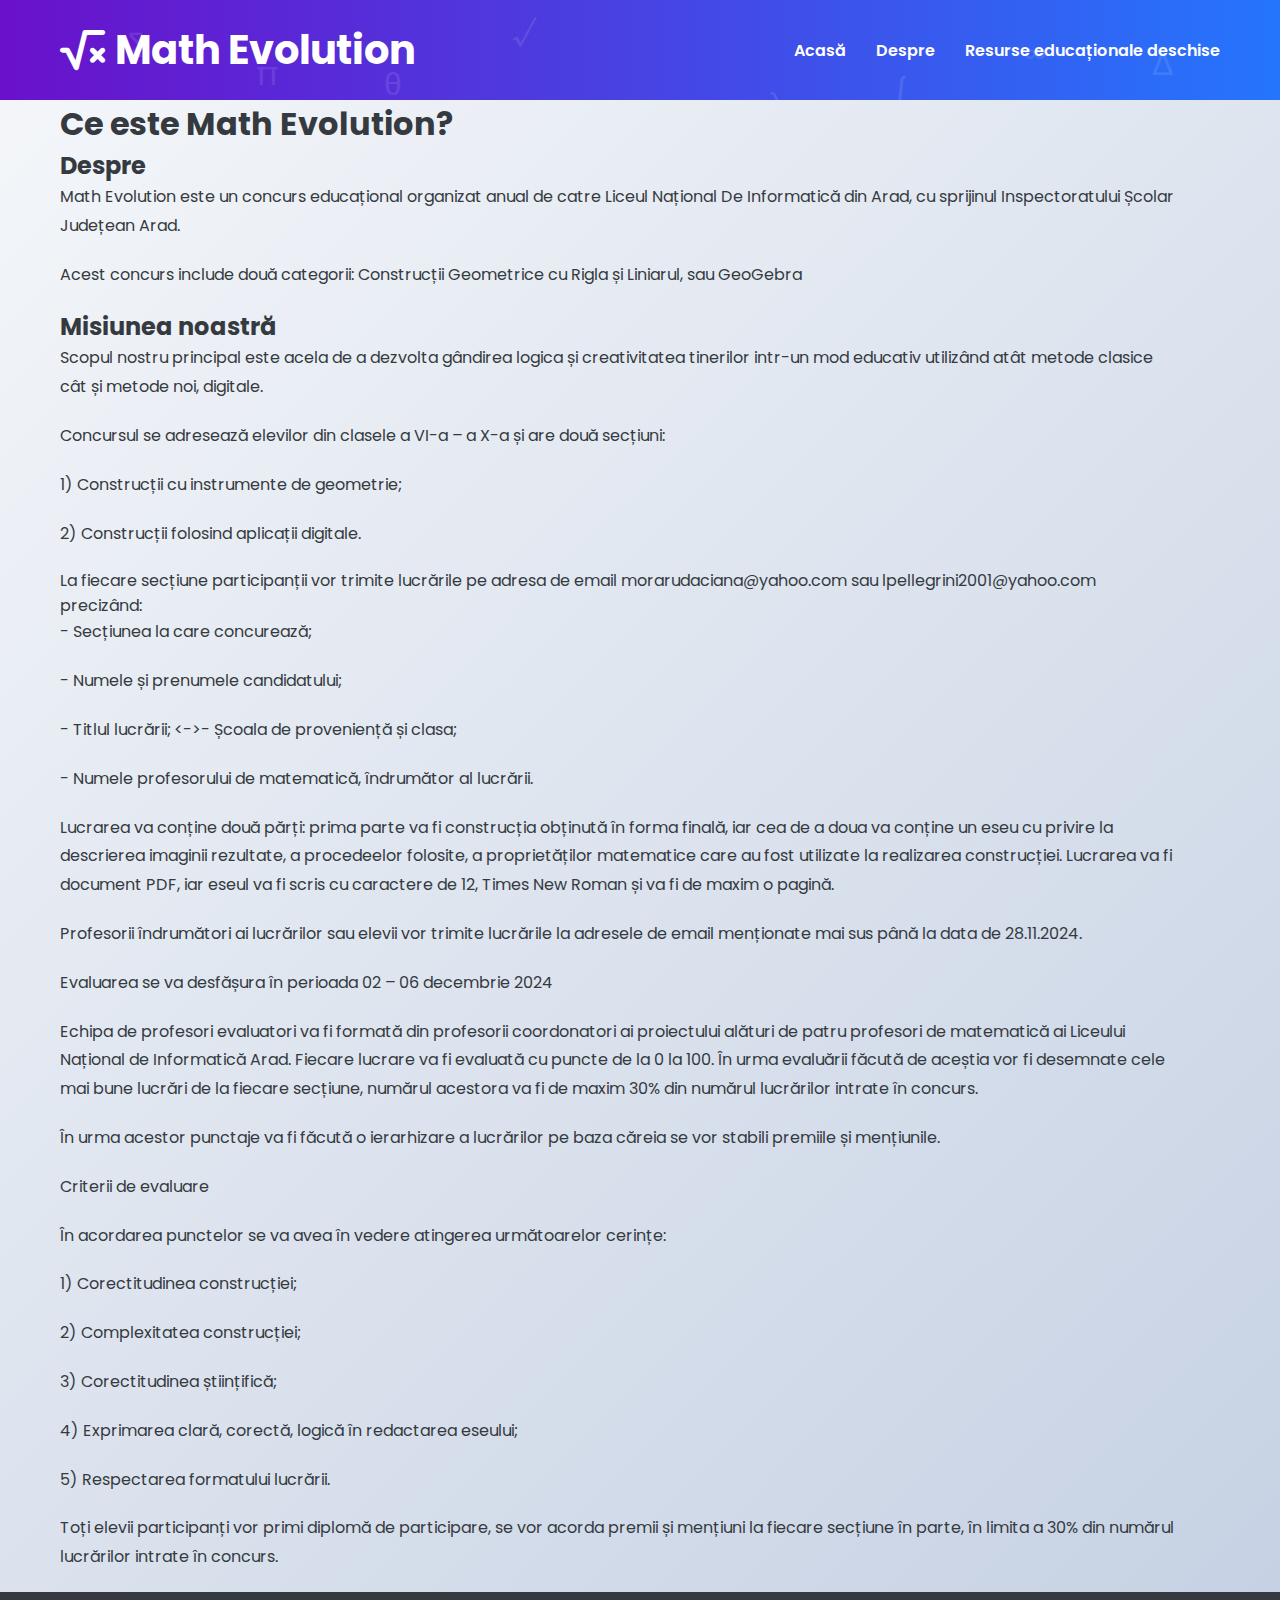
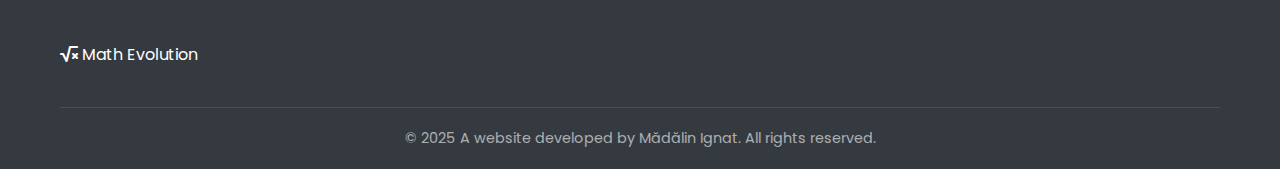
==== about.html @ f0a93d22 "Add files via upload" ====
<!DOCTYPE html>
<html lang="en">
<head>
    <meta charset="UTF-8">
    <meta name="viewport" content="width=device-width, initial-scale=1.0">
    <title>About - Mathematics Symposium</title>
    <link rel="stylesheet" href="https://cdnjs.cloudflare.com/ajax/libs/font-awesome/6.0.0/css/all.min.css">
    <link href="https://fonts.googleapis.com/css2?family=Poppins:wght@300;400;600;700&family=Quicksand:wght@400;700&display=swap" rel="stylesheet">
    <link href="https://fonts.googleapis.com/css2?family=Poppins:wght@300;400;600;700&family=Quicksand:wght@400;700&display=swap" rel="stylesheet">
    <link rel="stylesheet" href="style.css">
</head>
<body>
    <!-- Header -->
    <header>
        <div class="math-shapes">
            <span class="shape" style="top: 20%; left: 10%;">∑</span>
            <span class="shape" style="top: 50%; left: 20%;">π</span>
            <span class="shape" style="top: 30%; left: 80%;">∞</span>
            <span class="shape" style="top: 70%; left: 70%;">∫</span>
            <span class="shape" style="top: 10%; left: 40%;">√</span>
            <span class="shape" style="top: 60%; left: 30%;">θ</span>
            <span class="shape" style="top: 80%; left: 60%;">λ</span>
            <span class="shape" style="top: 40%; left: 90%;">Δ</span>
        </div>
        <div class="container">
            <div class="header-content">
                <div class="logo">
                    <i class="fas fa-square-root-alt"></i> Math Evolution
                </div>
                <nav>
                    <ul>
                        <li><a href="index.html">Acasă</a></li>
                        <li><a href="about.html">Despre</a></li>
                        <li><a href="gallery.html">Resurse educaționale deschise</a></li>
                        
                    </ul>
                </nav>
            </div>
        </div>
    </header>

    <!-- About Section -->
    <section class="about-hero">
        <div class="container">
            <h1>Ce este Math Evolution?</h1>
            <p></p>
        </div>
    </section>

    <section class="about-content">
        <div class="container">
            <div class="about-grid">
                <div class="about-text">
                    <h2>Despre</h2>
                    <p>Math Evolution este un concurs educațional organizat anual de catre Liceul Național De Informatică din Arad, cu sprijinul Inspectoratului Școlar Județean Arad.</p>
                    <p>Acest concurs include două categorii: Construcții Geometrice cu Rigla și Liniarul, sau GeoGebra</p>
                    <h2>Misiunea noastră</h2>
                    <p>Scopul nostru principal este acela de a dezvolta gândirea logica și creativitatea tinerilor intr-un mod educativ utilizând atât metode clasice cât și metode noi, digitale.</p>
                    <p> Concursul se adresează elevilor din clasele a VI-a – a X-a și are două secțiuni:</p>

                      <p>  1) Construcții cu instrumente de geometrie;</p>
                        
                      <p> 2) Construcții folosind aplicații digitale.
                        
                        <p></p>La fiecare secțiune participanții vor trimite lucrările pe adresa de email morarudaciana@yahoo.com sau lpellegrini2001@yahoo.com precizând:
                        
                        <p> - Secțiunea la care concurează;
                        
                            <p> - Numele și prenumele candidatului;
                        
                       <p> - Titlul lucrării;
                        
                        <->- Școala de proveniență și clasa;
                        
                        <p> - Numele profesorului de matematică, îndrumător al lucrării.
                        
                            <p>Lucrarea va conține două părți: prima parte va fi construcția obținută în forma finală, iar cea de a doua va conține un eseu cu privire la descrierea imaginii rezultate, a procedeelor folosite, a proprietăților matematice care au fost utilizate la realizarea construcției. Lucrarea va fi document PDF, iar eseul va fi scris cu caractere de 12, Times New Roman și va fi de maxim o pagină.
                        
                                <p>Profesorii îndrumători ai lucrărilor sau elevii vor trimite lucrările la adresele de email menționate mai sus până la data de 28.11.2024.
                        
                                    <p> Evaluarea se va desfășura în perioada 02 – 06 decembrie 2024
                        
                                        <p> Echipa de profesori evaluatori va fi formată din profesorii coordonatori ai proiectului alături de patru profesori de matematică ai Liceului Național de Informatică Arad. Fiecare lucrare va fi evaluată cu puncte de la 0 la 100. În urma evaluării făcută de aceștia vor fi desemnate cele mai bune lucrări de la fiecare secțiune, numărul acestora va fi de maxim 30% din numărul lucrărilor intrate în concurs. 
                        
                                            <p> În urma acestor punctaje va fi făcută o ierarhizare a lucrărilor pe baza căreia se vor stabili premiile și mențiunile. 
                        
                                                <p> Criterii de evaluare
                        
                                                    <p>    În acordarea punctelor se va avea în vedere atingerea următoarelor cerințe:
                        
                                                        <p> 1) Corectitudinea construcției;
                        
                                                            <p> 2) Complexitatea construcției;
                        
                                                                <p> 3) Corectitudinea științifică;
                        
                                                                    <p> 4) Exprimarea clară, corectă, logică în redactarea eseului;
                        
                                                                        <p> 5) Respectarea formatului lucrării. 
                        
                                                                            <p> Toți elevii participanți vor primi diplomă de participare, se vor acorda premii și mențiuni la fiecare secțiune în parte, în limita a 30% din numărul lucrărilor intrate în concurs.</p>
                </div>
                
            </div>
            
           
                       
                    </div>
                </div>
            </div>
        </div>
    </section>

    <!-- Footer -->
    <footer>
        <div class="container">
            <div class="footer-content">
                <div class="footer-logo">
                    <i class="fas fa-square-root-alt"></i> Math Evolution
                </div>
                
                <div class="footer-social">
                    <h4></h4>
                    <div class="social-icons">
                        <a href="#"><i class=""></i></a>
                        <a href="#"><i class=""></i></a>
                        <a href="#"><i class=""></i></a>
                        <a href="#"><i class=""></i></a>
                    </div>
                </div>
            </div>
            <div class="footer-bottom">
                <p>&copy; 2025 A website developed by Mădălin Ignat. All rights reserved.</p>
            </div>
        </div>
    </footer>

    <script src="script.js"></script>
</body>
</html>
---- style.css ----
:root {
    --primary: #6a11cb;
    --secondary: #2575fc;
    --accent1: #ff416c;
    --accent2: #ff4b2b;
    --accent3: #00c9ff;
    --light: #f8f9fa;
    --dark: #343a40;
}

* {
    margin: 0;
    padding: 0;
    box-sizing: border-box;
}

body {
    font-family: 'Poppins', sans-serif;
    background: linear-gradient(135deg, #f5f7fa 0%, #c3cfe2 100%);
    color: var(--dark);
    overflow-x: hidden;
}

.container {
    max-width: 1200px;
    margin: 0 auto;
    padding: 0 20px;
}

/* Header */
header {
    background: linear-gradient(to right, var(--primary), var(--secondary));
    color: white;
    padding: 20px 0;
    position: relative;
    overflow: hidden;
}

.header-content {
    display: flex;
    justify-content: space-between;
    align-items: center;
    position: relative;
    z-index: 2;
}

.logo {
    font-size: 2.5rem;
    font-weight: 700;
    display: flex;
    align-items: center;
}

.logo i {
    margin-right: 10px;
    animation: spin 10s linear infinite;
}

nav ul {
    display: flex;
    list-style: none;
}

nav ul li {
    margin-left: 30px;
}

nav ul li a {
    color: white;
    text-decoration: none;
    font-weight: 600;
    transition: all 0.3s ease;
    position: relative;
}

nav ul li a:after {
    content: '';
    position: absolute;
    width: 0;
    height: 3px;
    bottom: -5px;
    left: 0;
    background-color: white;
    transition: width 0.3s ease;
}

nav ul li a:hover:after {
    width: 100%;
}

.math-shapes {
    position: absolute;
    top: 0;
    left: 0;
    width: 100%;
    height: 100%;
    z-index: 1;
    opacity: 0.1;
}

.shape {
    position: absolute;
    font-size: 2rem;
    color: white;
    animation: float 15s infinite ease-in-out;
}

/* Hero Section */
.hero {
    height: 80vh;
    display: flex;
    align-items: center;
    justify-content: center;
    text-align: center;
    position: relative;
    overflow: hidden;
    background: linear-gradient(45deg, var(--primary), var(--secondary));
    color: white;
}

.hero-content {
    position: relative;
    z-index: 2;
    max-width: 800px;
}

.hero h1 {
    font-size: 4rem;
    margin-bottom: 20px;
    font-weight: 700;
    animation: fadeInUp 1s ease;
}

.hero p {
    font-size: 1.5rem;
    margin-bottom: 30px;
    animation: fadeInUp 1s ease 0.2s forwards;
    opacity: 0;
}

.btn {
    display: inline-block;
    padding: 12px 30px;
    background: var(--accent1);
    color: white;
    text-decoration: none;
    border-radius: 50px;
    font-weight: 600;
    transition: all 0.3s ease;
    border: none;
    cursor: pointer;
    box-shadow: 0 4px 15px rgba(0, 0, 0, 0.2);
    animation: fadeInUp 1s ease 0.4s forwards;
    opacity: 0;
}

.btn:hover {
    transform: translateY(-5px);
    box-shadow: 0 10px 20px rgba(0, 0, 0, 0.3);
    background: linear-gradient(to right, var(--accent1), var(--accent2));
}

.floating-equations {
    position: absolute;
    top: 0;
    left: 0;
    width: 100%;
    height: 100%;
    z-index: 1;
}

.equation {
    position: absolute;
    color: rgba(255, 255, 255, 0.2);
    font-size: 1.5rem;
    font-weight: 700;
    animation: float 20s infinite ease-in-out;
}

/* About Section */
.about {
    padding: 100px 0;
    position: relative;
    overflow: hidden;
}

.section-title {
    text-align: center;
    margin-bottom: 60px;
    position: relative;
}

.section-title h2 {
    font-size: 2.5rem;
    color: var(--primary);
    display: inline-block;
    position: relative;
}

.section-title h2:after {
    content: '';
    position: absolute;
    width: 60%;
    height: 4px;
    background: linear-gradient(to right, var(--accent1), var(--accent2));
    bottom: -10px;
    left: 50%;
    transform: translateX(-50%);
    border-radius: 2px;
}

.about-content {
    display: flex;
    flex-wrap: wrap;
    justify-content: space-between;
    align-items: center;
}

.about-text {
    flex: 1;
    padding-right: 40px;
    animation: fadeInLeft 1s ease;
}

.about-text h3 {
    font-size: 2rem;
    margin-bottom: 20px;
    color: var(--primary);
}

.about-text p {
    margin-bottom: 20px;
    line-height: 1.8;
}

.about-image {
    flex: 1;
    position: relative;
    animation: fadeInRight 1s ease;
}

.about-image img {
    width: 100%;
    border-radius: 10px;
    box-shadow: 0 10px 30px rgba(0, 0, 0, 0.1);
    transition: all 0.3s ease;
}

.about-image:hover img {
    transform: scale(1.03);
    box-shadow: 0 15px 40px rgba(0, 0, 0, 0.2);
}

.about-image:before {
    content: '';
    position: absolute;
    width: 100%;
    height: 100%;
    border: 3px solid var(--accent3);
    border-radius: 10px;
    top: 15px;
    left: 15px;
    z-index: -1;
}

/* Gallery Section */
.gallery {
    padding: 100px 0;
    background: linear-gradient(135deg, #f5f7fa 0%, #c3cfe2 100%);
}

.gallery-section {
    padding: 50px 0;
}

.gallery-grid {
    display: grid;
    grid-template-columns: repeat(auto-fill, minmax(300px, 1fr));
    grid-gap: 20px;
    margin-top: 30px;
}
.gallery-item {
    position: relative;
    overflow: hidden;
    border-radius: 8px;
    box-shadow: 0 4px 8px rgba(0, 0, 0, 0.1);
    transition: transform 0.3s ease;
    height: 300px; /* Fixed height for all items */
}

.gallery-item:hover {
    transform: translateY(-5px);
}

.gallery-item:hover {
    transform: translateY(-10px);
    box-shadow: 0 20px 40px rgba(0, 0, 0, 0.2);
}


.gallery-item img {
    width: 100%;
    height: 100%;
    object-fit: cover; /* This ensures images maintain aspect ratio while filling the container */
    display: block;
}


.gallery-item:hover img {
    transform: scale(1.1);
}

.gallery-overlay {
    position: absolute;
    bottom: 0;
    left: 0;
    right: 0;
    background: rgba(0, 0, 0, 0.7);
    color: white;
    padding: 15px;
    transform: translateY(100%);
    transition: transform 0.3s ease;
}

.gallery-item:hover .gallery-overlay {
    transform: translateY(0);
}

.gallery-overlay h3 {
    margin-bottom: 10px;
}

/* Topics Section */
.topics {
    padding: 100px 0;
}

.topics-grid {
    display: grid;
    grid-template-columns: repeat(auto-fill, minmax(250px, 1fr));
    gap: 30px;
}

.topic-card {
    background: white;
    border-radius: 10px;
    overflow: hidden;
    box-shadow: 0 10px 20px rgba(0, 0, 0, 0.1);
    transition: all 0.3s ease;
    animation: fadeIn 1s ease;
}

.topic-card:hover {
    transform: translateY(-10px);
    box-shadow: 0 20px 40px rgba(0, 0, 0, 0.2);
}

.topic-icon {
    height: 150px;
    display: flex;
    align-items: center;
    justify-content: center;
    font-size: 4rem;
    background: linear-gradient(45deg, var(--primary), var(--secondary));
    color: white;
}

.topic-content {
    padding: 20px;
}

.topic-content h3 {
    margin-bottom: 15px;
    color: var(--primary);
}

.topic-content p {
    margin-bottom: 20px;
    line-height: 1.6;
}

/* Contact Section */
.contact {
    padding: 100px 0;
    background: linear-gradient(to right, var(--primary), var(--secondary));
    color: white;
}

.contact-content {
    display: flex;
    flex-wrap: wrap;
    justify-content: space-between;
}

.contact-info {
    flex: 1;
    padding-right: 40px;
    animation: fadeInLeft 1s ease;
}

.contact-info h3 {
    font-size: 2rem;
    margin-bottom: 20px;
}

.contact-info p {
    margin-bottom: 20px;
    line-height: 1.8;
}

.contact-form {
    flex: 1;
    animation: fadeInRight 1s ease;
}

.form-group {
    margin-bottom: 20px;
}

.form-group label {
    display: block;
    margin-bottom: 5px;
    font-weight: 600;
}

.form-group input,
.form-group textarea {
    width: 100%;
    padding: 12px;
    border: none;
    border-radius: 5px;
    background: rgba(255, 255, 255, 0.1);
    color: white;
    font-family: 'Poppins', sans-serif;
}

.form-group input::placeholder,
.form-group textarea::placeholder {
    color: rgba(255, 255, 255, 0.7);
}

.form-group textarea {
    height: 150px;
    resize: none;
}

/* Footer */
footer {
    background: var(--dark);
    color: white;
    padding: 50px 0 20px;
    text-align: center;
}

.footer-content {
    display: flex;
    flex-wrap: wrap;
    justify-content: space-between;
    margin-bottom: 40px;
}

.footer-section {
    flex: 1;
    min-width: 250px;
    margin-bottom: 30px;
}

.footer-section h3 {
    margin-bottom: 20px;
    position: relative;
    display: inline-block;
}

.footer-section h3:after {
    content: '';
    position: absolute;
    width: 50%;
    height: 3px;
    background: linear-gradient(to right, var(--accent1), var(--accent2));
    bottom: -10px;
    left: 0;
}

.footer-links a {
    display: block;
    color: white;
    text-decoration: none;
    margin-bottom: 10px;
    transition: all 0.3s ease;
}

.footer-links a:hover {
    color: var(--accent3);
    transform: translateX(5px);
}

.social-links {
    display: flex;
    justify-content: center;
    margin-top: 20px;
}

.social-links a {
    display: flex;
    align-items: center;
    justify-content: center;
    width: 40px;
    height: 40px;
    border-radius: 50%;
    background: rgba(255, 255, 255, 0.1);
    color: white;
    margin: 0 10px;
    text-decoration: none;
    transition: all 0.3s ease;
}

.social-links a:hover {
    background: var(--accent1);
    transform: translateY(-5px);
}

.footer-bottom {
    border-top: 1px solid rgba(255, 255, 255, 0.1);
    padding-top: 20px;
    font-size: 0.9rem;
    color: rgba(255, 255, 255, 0.6);
}

/* Animations */
@keyframes fadeInUp {
    from {
        opacity: 0;
        transform: translateY(30px);
    }
    to {
        opacity: 1;
        transform: translateY(0);
    }
}

@keyframes fadeInLeft {
    from {
        opacity: 0;
        transform: translateX(-30px);
    }
    to {
        opacity: 1;
        transform: translateX(0);
    }
}

@keyframes fadeInRight {
    from {
        opacity: 0;
        transform: translateX(30px);
    }
    to {
        opacity: 1;
        transform: translateX(0);
    }
}

@keyframes fadeIn {
    from {
        opacity: 0;
    }
    to {
        opacity: 1;
    }
}

@keyframes float {
    0%, 100% {
        transform: translateY(0) rotate(0deg);
    }
    50% {
        transform: translateY(-20px) rotate(5deg);
    }
}

@keyframes spin {
    from {
        transform: rotate(0deg);
    }
    to {
        transform: rotate(360deg);
    }
}

/* Responsive Design */
@media (max-width: 992px) {
    .about-content, .contact-content {
        flex-direction: column;
    }
    .about-text, .contact-info {
        padding-right: 0;
        margin-bottom: 40px;
    }
    .hero h1 {
        font-size: 3rem;
    }
}

@media (max-width: 768px) {
    .header-content {
        flex-direction: column;
    }
    nav ul {
        margin-top: 20px;
    }
    nav ul li {
        margin: 0 10px;
    }
    .hero h1 {
        font-size: 2.5rem;
    }
    .hero p {
        font-size: 1.2rem;
    }
}

@media (max-width: 576px) {
    .section-title h2 {
        font-size: 2rem;
    }
    .about-text h3 {
        font-size: 1.5rem;
    }
    nav ul li {
        margin: 0 5px;
    }
}
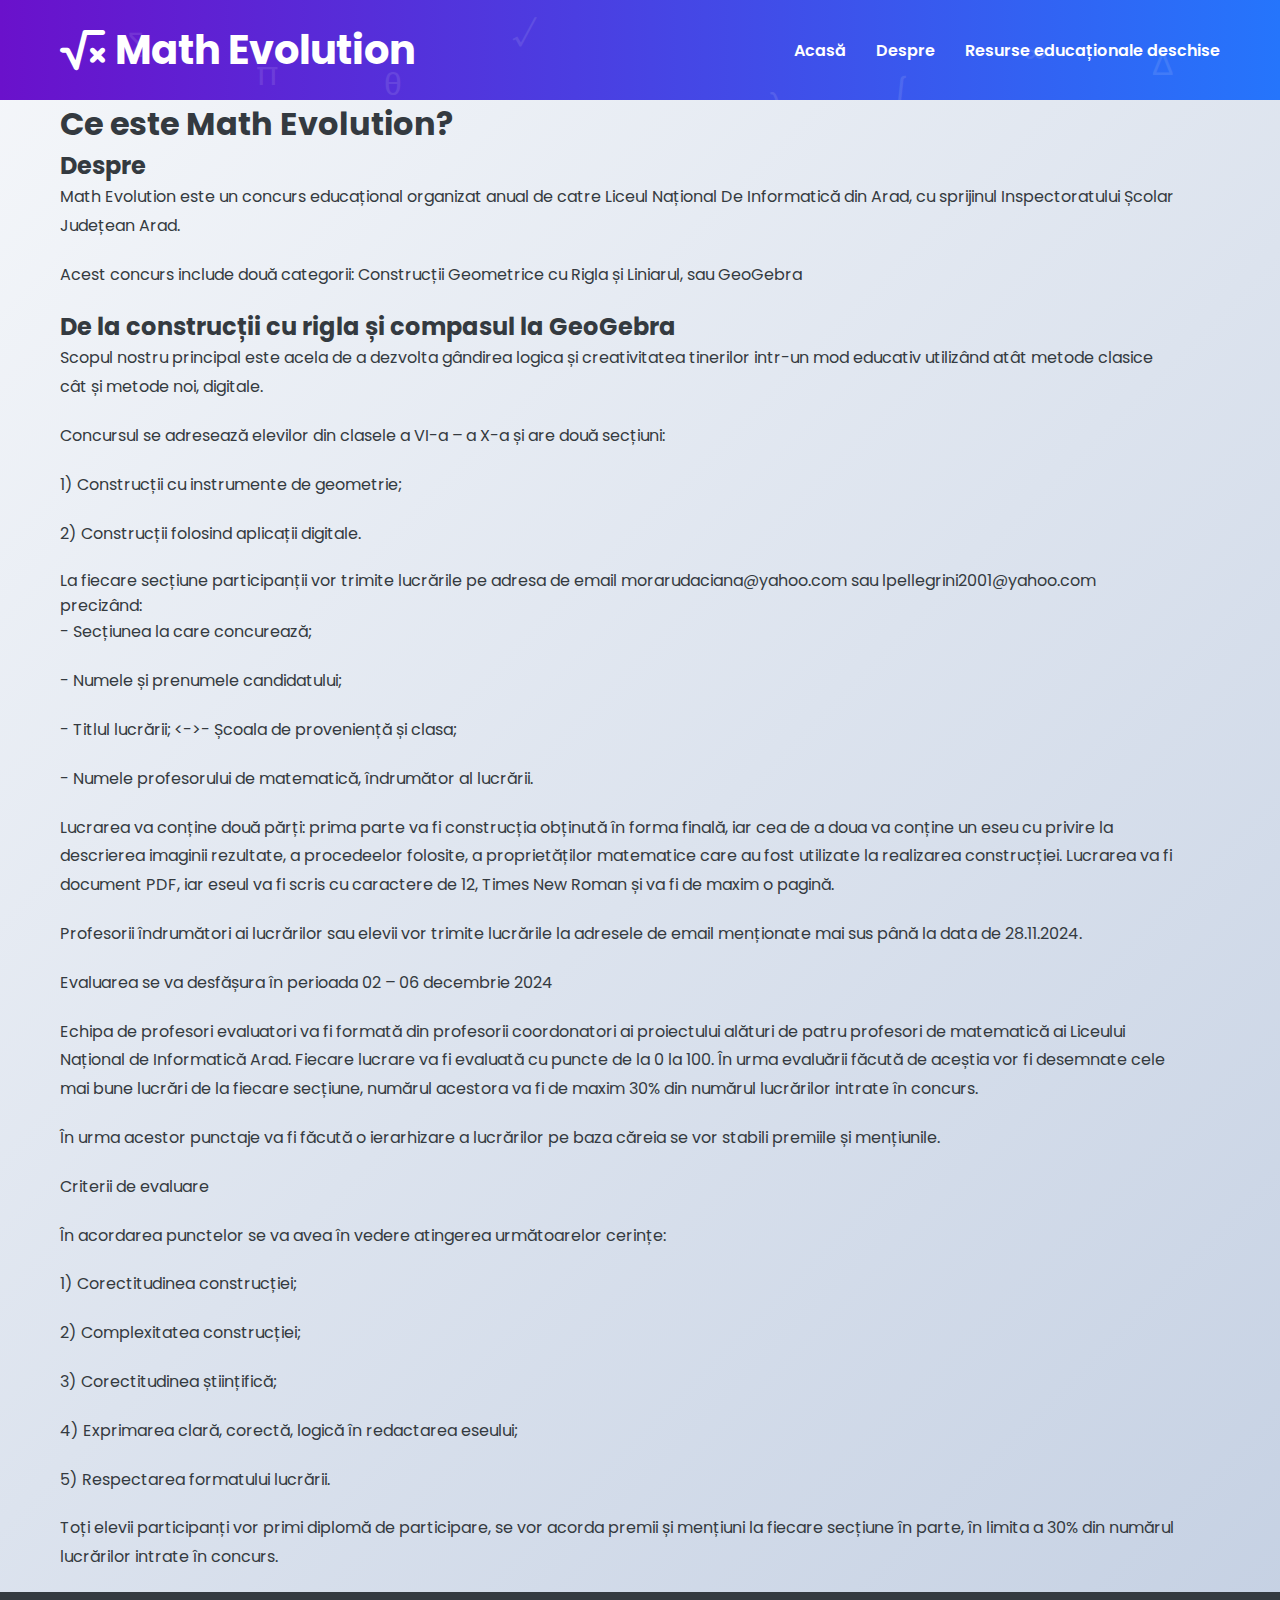
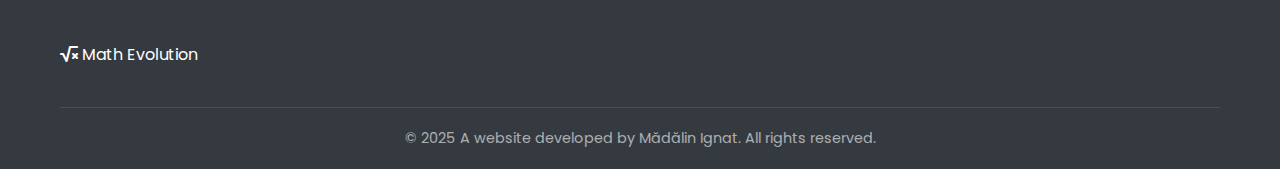
==== commit 37438b4e: "Add files via upload" ====
--- a/about.html
+++ b/about.html
@@ -54,7 +54,7 @@
                     <h2>Despre</h2>
                     <p>Math Evolution este un concurs educațional organizat anual de catre Liceul Național De Informatică din Arad, cu sprijinul Inspectoratului Școlar Județean Arad.</p>
                     <p>Acest concurs include două categorii: Construcții Geometrice cu Rigla și Liniarul, sau GeoGebra</p>
-                    <h2>Misiunea noastră</h2>
+                    <h2>De la construcții cu rigla și compasul la GeoGebra</h2>
                     <p>Scopul nostru principal este acela de a dezvolta gândirea logica și creativitatea tinerilor intr-un mod educativ utilizând atât metode clasice cât și metode noi, digitale.</p>
                     <p> Concursul se adresează elevilor din clasele a VI-a – a X-a și are două secțiuni:</p>
 
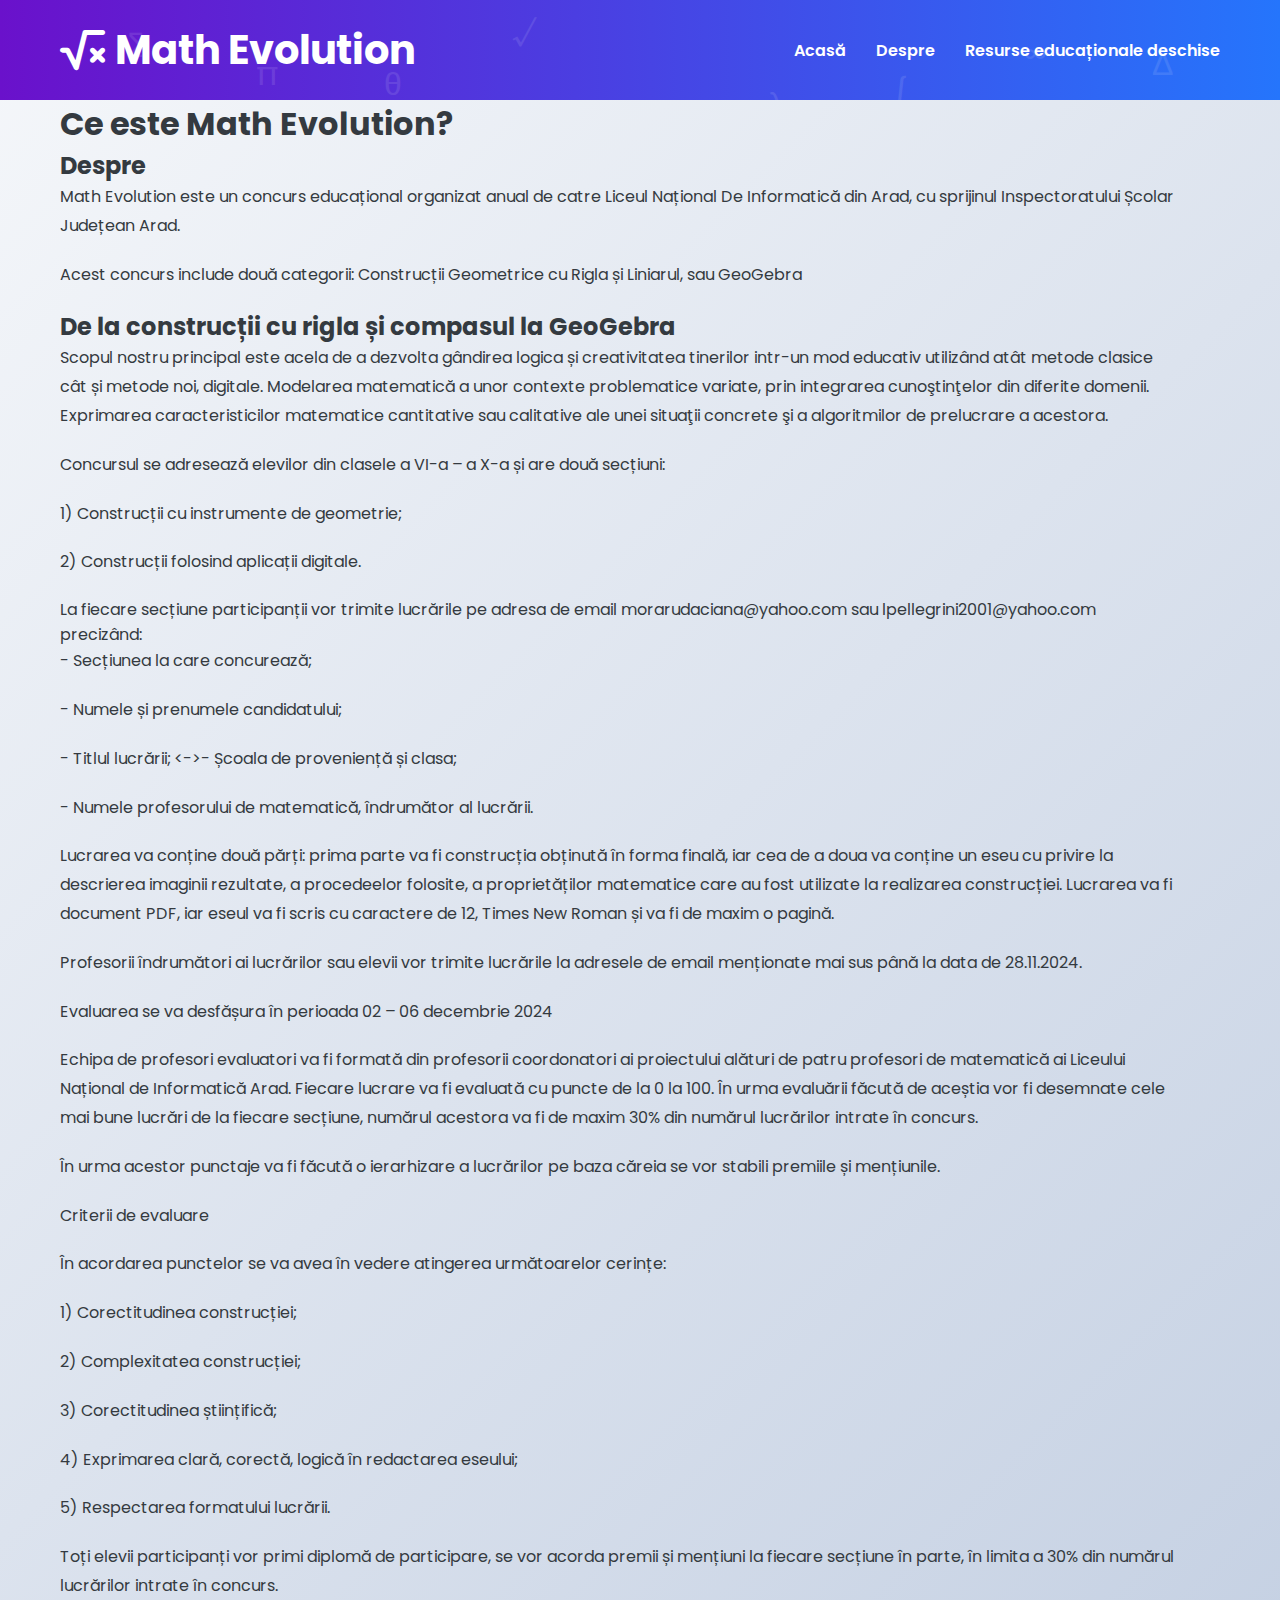
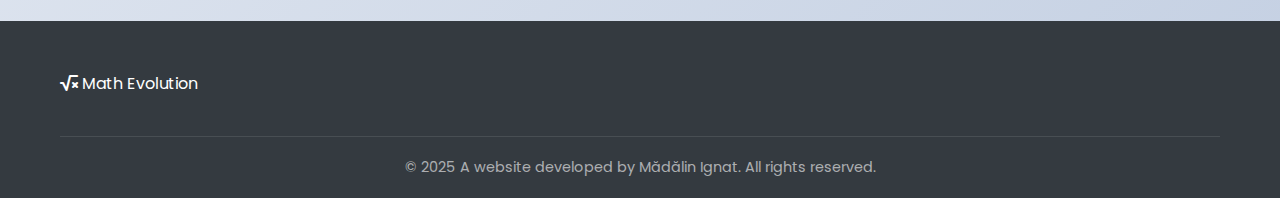
==== commit 730556db: "Add files via upload" ====
--- a/about.html
+++ b/about.html
@@ -55,7 +55,9 @@
                     <p>Math Evolution este un concurs educațional organizat anual de catre Liceul Național De Informatică din Arad, cu sprijinul Inspectoratului Școlar Județean Arad.</p>
                     <p>Acest concurs include două categorii: Construcții Geometrice cu Rigla și Liniarul, sau GeoGebra</p>
                     <h2>De la construcții cu rigla și compasul la GeoGebra</h2>
-                    <p>Scopul nostru principal este acela de a dezvolta gândirea logica și creativitatea tinerilor intr-un mod educativ utilizând atât metode clasice cât și metode noi, digitale.</p>
+                    <p>Scopul nostru principal este acela de a dezvolta gândirea logica și creativitatea tinerilor intr-un mod educativ utilizând atât metode clasice cât și metode noi, digitale. Modelarea matematică a unor contexte problematice variate, prin integrarea
+                        cunoştinţelor din diferite domenii. Exprimarea caracteristicilor matematice cantitative sau calitative ale unei
+                        situaţii concrete şi a algoritmilor de prelucrare a acestora.</p>
                     <p> Concursul se adresează elevilor din clasele a VI-a – a X-a și are două secțiuni:</p>
 
                       <p>  1) Construcții cu instrumente de geometrie;</p>
